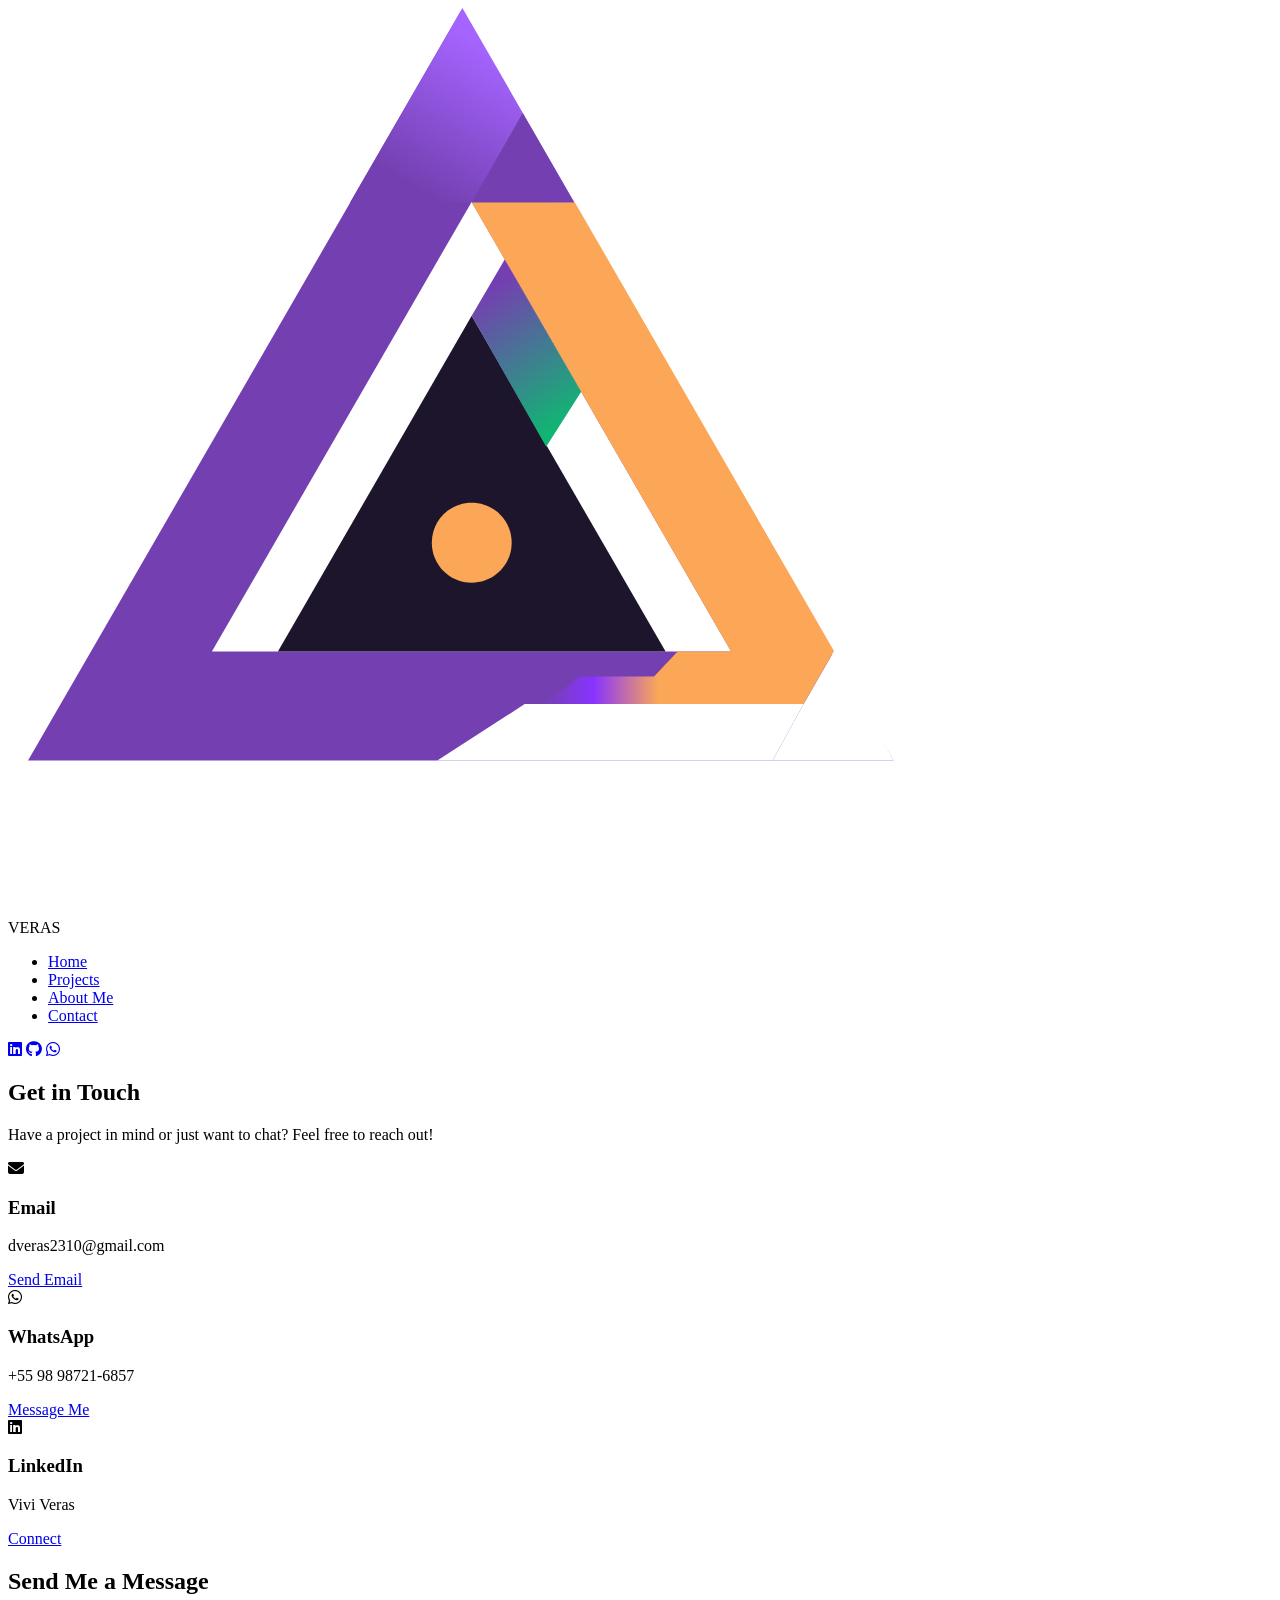
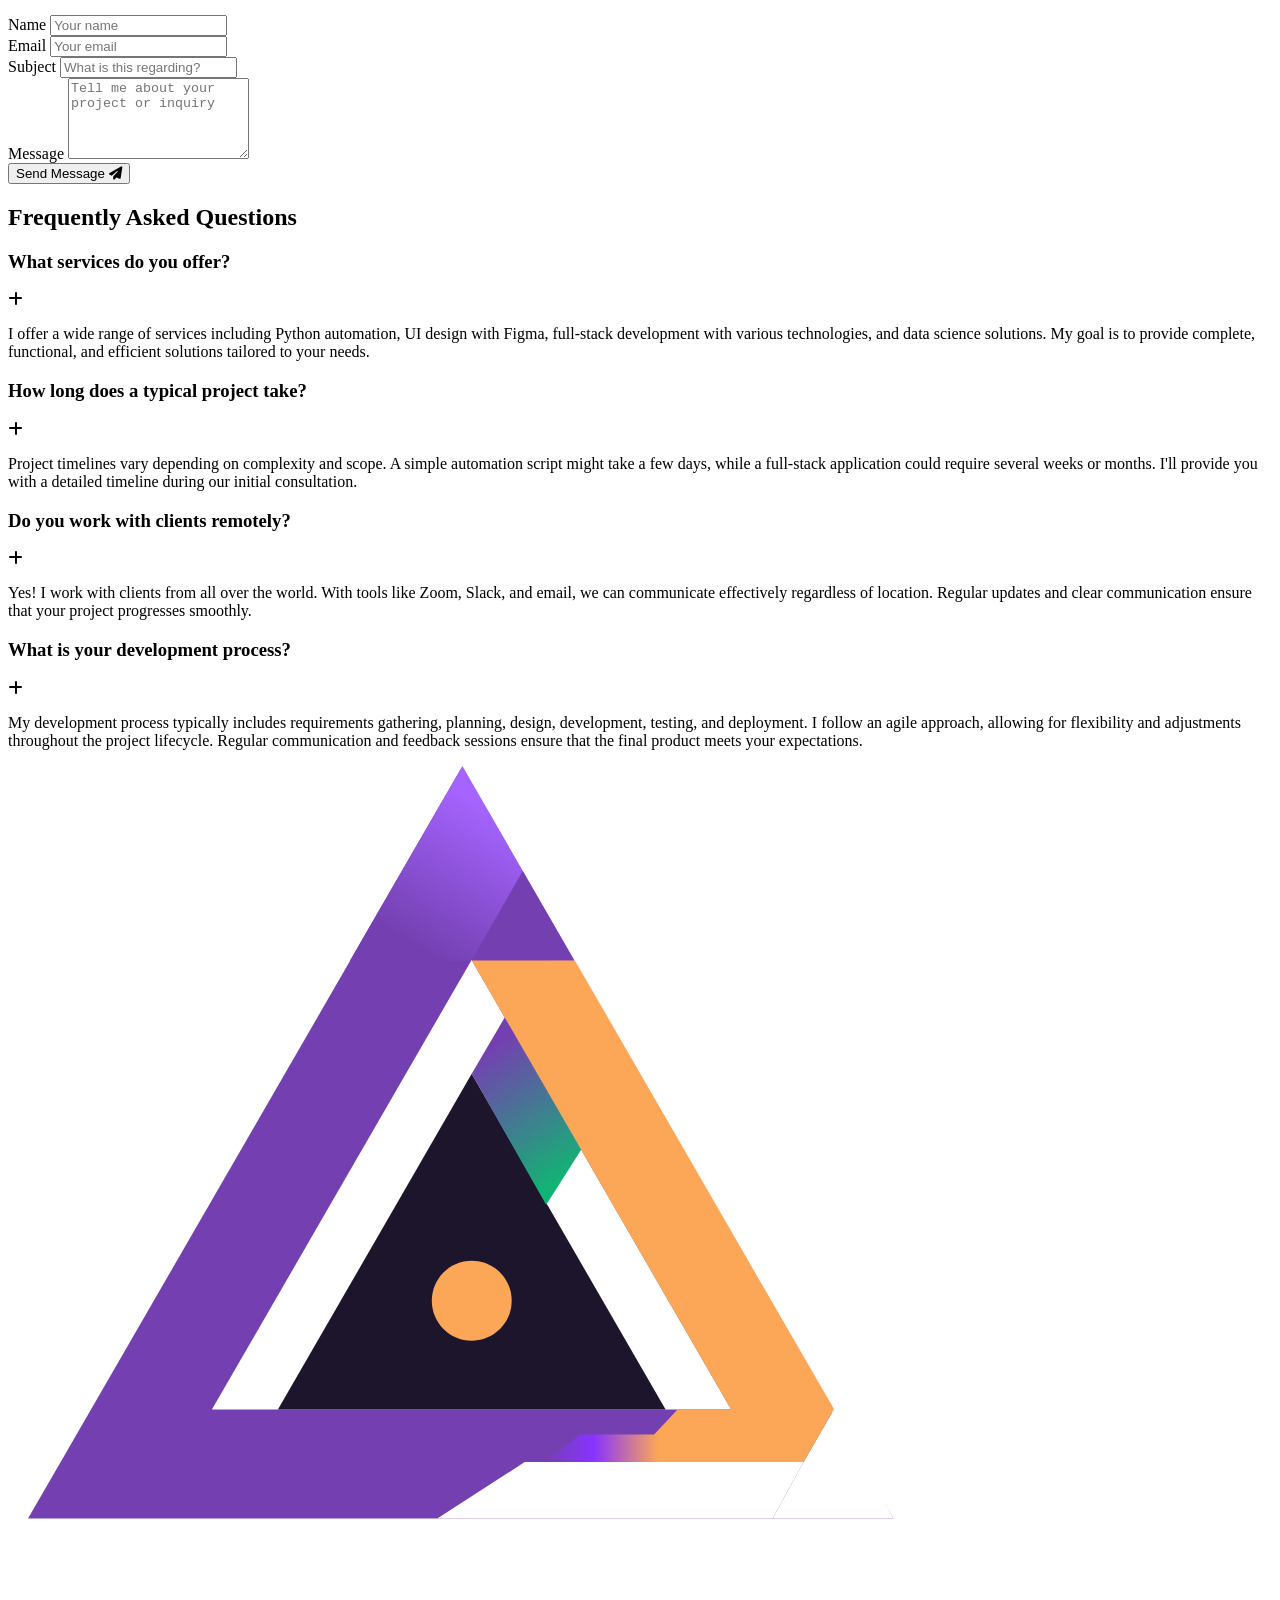
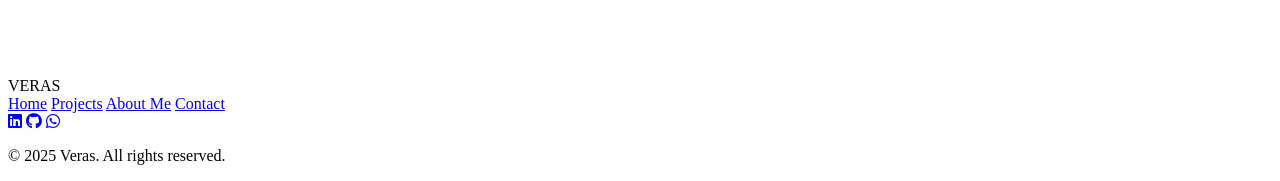
==== Pages/contact/index.html @ 21ab5d80 "feat(full website): Add for testing" ====
<!DOCTYPE html>
<html lang="en">
    <head>
        <meta charset="UTF-8" />
        <meta name="viewport" content="width=device-width, initial-scale=1.0" />
        <title>Vivi Veras | Contact Me</title>
        <link rel="stylesheet" href="../../styles/styles.css" />
        <link rel="stylesheet" href="../../styles/contact.css" />
        <link
            rel="stylesheet"
            href="https://cdnjs.cloudflare.com/ajax/libs/font-awesome/6.4.0/css/all.min.css"
        />
    </head>
    <body>
        <div class="container">
            <header>
                <div class="logo">
                    <div class="logo-icon">
                        <img src="../../public/logoV4.svg" alt="logo" />
                    </div>
                    <div class="logo-text">VERAS</div>
                </div>
                <nav>
                    <ul>
                        <li><a href="../../index.html">Home</a></li>
                        <li>
                            <a href="../../Pages/project/index.html"
                                >Projects</a
                            >
                        </li>
                        <li>
                            <a href="../../Pages/about/index.html">About Me</a>
                        </li>
                        <li class="active"><a href="index.html">Contact</a></li>
                    </ul>
                </nav>
                <div class="social-links">
                    <a href="https://linkedin.com/in/veras-d/" target="_blank"
                        ><i class="fab fa-linkedin"></i
                    ></a>
                    <a href="https://github.com/veras-d/" target="_blank"
                        ><i class="fab fa-github"></i
                    ></a>
                    <a href="https://wa.me/5598987216857" target="_blank"
                        ><i class="fab fa-whatsapp"></i
                    ></a>
                </div>
            </header>

            <main>
                <section class="contact-hero">
                    <h1>Get in <span class="highlight">Touch</span></h1>
                    <p>
                        Have a project in mind or just want to chat? Feel free
                        to reach out!
                    </p>
                </section>

                <section class="contact-container">
                    <div class="contact-info">
                        <div class="contact-card">
                            <div class="contact-icon">
                                <i class="fas fa-envelope"></i>
                            </div>
                            <h3>Email</h3>
                            <p>dveras2310@gmail.com</p>
                            <a
                                href="mailto:dveras2310@gmail.com"
                                class="contact-link"
                                >Send Email</a
                            >
                        </div>

                        <div class="contact-card">
                            <div class="contact-icon">
                                <i class="fab fa-whatsapp"></i>
                            </div>
                            <h3>WhatsApp</h3>
                            <p>+55 98 98721-6857</p>
                            <a
                                href="https://wa.me/5598987216857"
                                class="contact-link"
                                target="_blank"
                                >Message Me</a
                            >
                        </div>

                        <div class="contact-card">
                            <div class="contact-icon">
                                <i class="fab fa-linkedin"></i>
                            </div>
                            <h3>LinkedIn</h3>
                            <p>Vivi Veras</p>
                            <a
                                href="https://linkedin.com/in/veras-d/"
                                class="contact-link"
                                target="_blank"
                                >Connect</a
                            >
                        </div>
                    </div>

                    <div class="contact-form-container">
                        <form id="contact-form" class="contact-form">
                            <h2>
                                Send Me a <span class="highlight">Message</span>
                            </h2>

                            <div class="form-group">
                                <label for="name">Name</label>
                                <input
                                    type="text"
                                    id="name"
                                    name="name"
                                    placeholder="Your name"
                                    required
                                />
                            </div>

                            <div class="form-group">
                                <label for="email">Email</label>
                                <input
                                    type="email"
                                    id="email"
                                    name="email"
                                    placeholder="Your email"
                                    required
                                />
                            </div>

                            <div class="form-group">
                                <label for="subject">Subject</label>
                                <input
                                    type="text"
                                    id="subject"
                                    name="subject"
                                    placeholder="What is this regarding?"
                                    required
                                />
                            </div>

                            <div class="form-group">
                                <label for="message">Message</label>
                                <textarea
                                    id="message"
                                    name="message"
                                    placeholder="Tell me about your project or inquiry"
                                    rows="5"
                                    required
                                ></textarea>
                            </div>

                            <button
                                type="submit"
                                class="btn primary submit-btn"
                            >
                                <span>Send Message</span>
                                <i class="fas fa-paper-plane"></i>
                            </button>
                        </form>
                    </div>
                </section>

                <section class="faq-section">
                    <h2>
                        Frequently Asked
                        <span class="highlight">Questions</span>
                    </h2>

                    <div class="faq-container">
                        <div class="faq-item">
                            <div class="faq-question">
                                <h3>What services do you offer?</h3>
                                <span class="faq-toggle"
                                    ><i class="fas fa-plus"></i
                                ></span>
                            </div>
                            <div class="faq-answer">
                                <p>
                                    I offer a wide range of services including
                                    Python automation, UI design with Figma,
                                    full-stack development with various
                                    technologies, and data science solutions. My
                                    goal is to provide complete, functional, and
                                    efficient solutions tailored to your needs.
                                </p>
                            </div>
                        </div>

                        <div class="faq-item">
                            <div class="faq-question">
                                <h3>How long does a typical project take?</h3>
                                <span class="faq-toggle"
                                    ><i class="fas fa-plus"></i
                                ></span>
                            </div>
                            <div class="faq-answer">
                                <p>
                                    Project timelines vary depending on
                                    complexity and scope. A simple automation
                                    script might take a few days, while a
                                    full-stack application could require several
                                    weeks or months. I'll provide you with a
                                    detailed timeline during our initial
                                    consultation.
                                </p>
                            </div>
                        </div>

                        <div class="faq-item">
                            <div class="faq-question">
                                <h3>Do you work with clients remotely?</h3>
                                <span class="faq-toggle"
                                    ><i class="fas fa-plus"></i
                                ></span>
                            </div>
                            <div class="faq-answer">
                                <p>
                                    Yes! I work with clients from all over the
                                    world. With tools like Zoom, Slack, and
                                    email, we can communicate effectively
                                    regardless of location. Regular updates and
                                    clear communication ensure that your project
                                    progresses smoothly.
                                </p>
                            </div>
                        </div>

                        <div class="faq-item">
                            <div class="faq-question">
                                <h3>What is your development process?</h3>
                                <span class="faq-toggle"
                                    ><i class="fas fa-plus"></i
                                ></span>
                            </div>
                            <div class="faq-answer">
                                <p>
                                    My development process typically includes
                                    requirements gathering, planning, design,
                                    development, testing, and deployment. I
                                    follow an agile approach, allowing for
                                    flexibility and adjustments throughout the
                                    project lifecycle. Regular communication and
                                    feedback sessions ensure that the final
                                    product meets your expectations.
                                </p>
                            </div>
                        </div>
                    </div>
                </section>
            </main>

            <footer>
                <div class="footer-content">
                    <div class="footer-logo">
                        <div class="logo-icon">
                            <img src="../../public/logoV4.svg" alt="logo" />
                        </div>
                        <div class="logo-text">VERAS</div>
                    </div>
                    <div class="footer-links">
                        <a href="../../index.html">Home</a>
                        <a href="../projects/index.html">Projects</a>
                        <a href="../about/index.html">About Me</a>
                        <a href="../contact/index.html">Contact</a>
                    </div>
                    <div class="footer-social">
                        <a
                            href="https://linkedin.com/in/veras-d/"
                            target="_blank"
                            ><i class="fab fa-linkedin"></i
                        ></a>
                        <a href="https://github.com/veras-d/" target="_blank"
                            ><i class="fab fa-github"></i
                        ></a>
                        <a href="https://wa.me/5598987216857" target="_blank"
                            ><i class="fab fa-whatsapp"></i
                        ></a>
                    </div>
                </div>
                <div class="copyright">
                    <p>&copy; 2025 Veras. All rights reserved.</p>
                </div>
            </footer>
        </div>

        <script src="../../src/script.js"></script>
        <script src="../../src/contact.js"></script>
    </body>
</html>
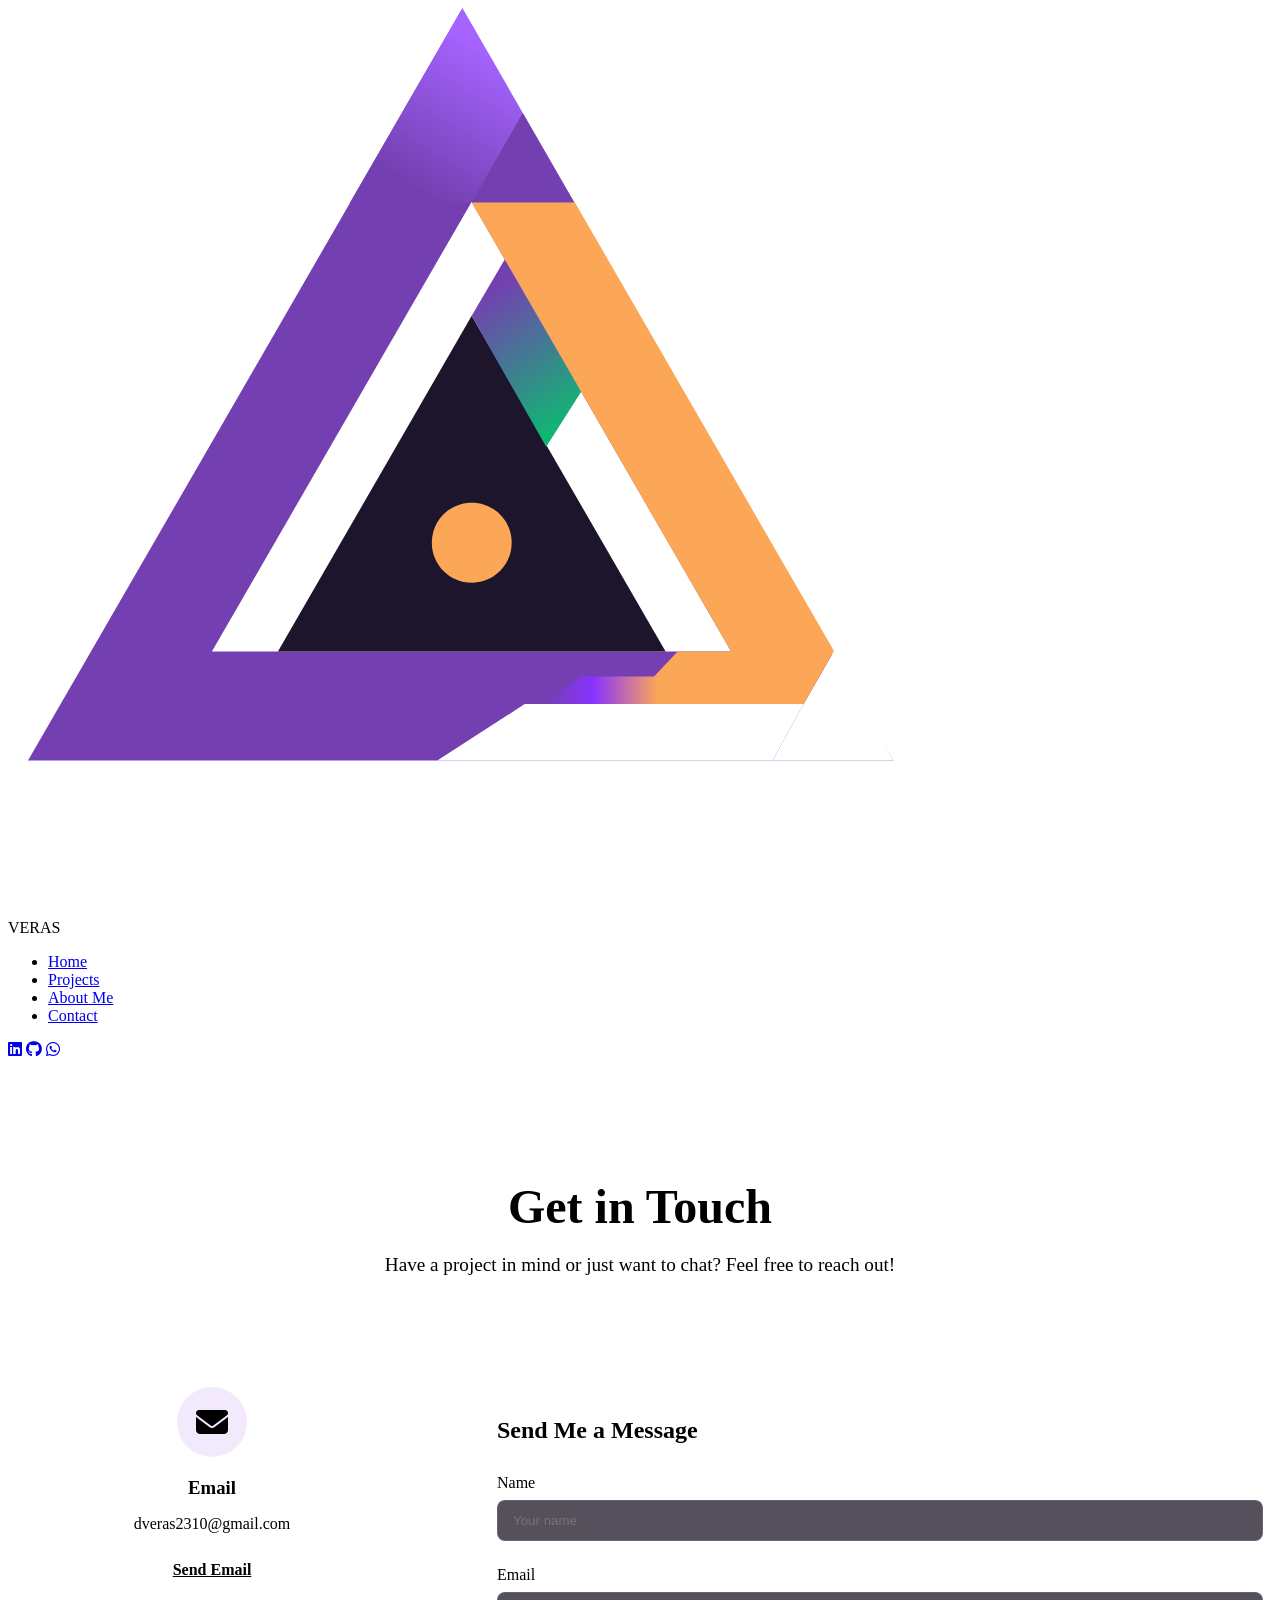
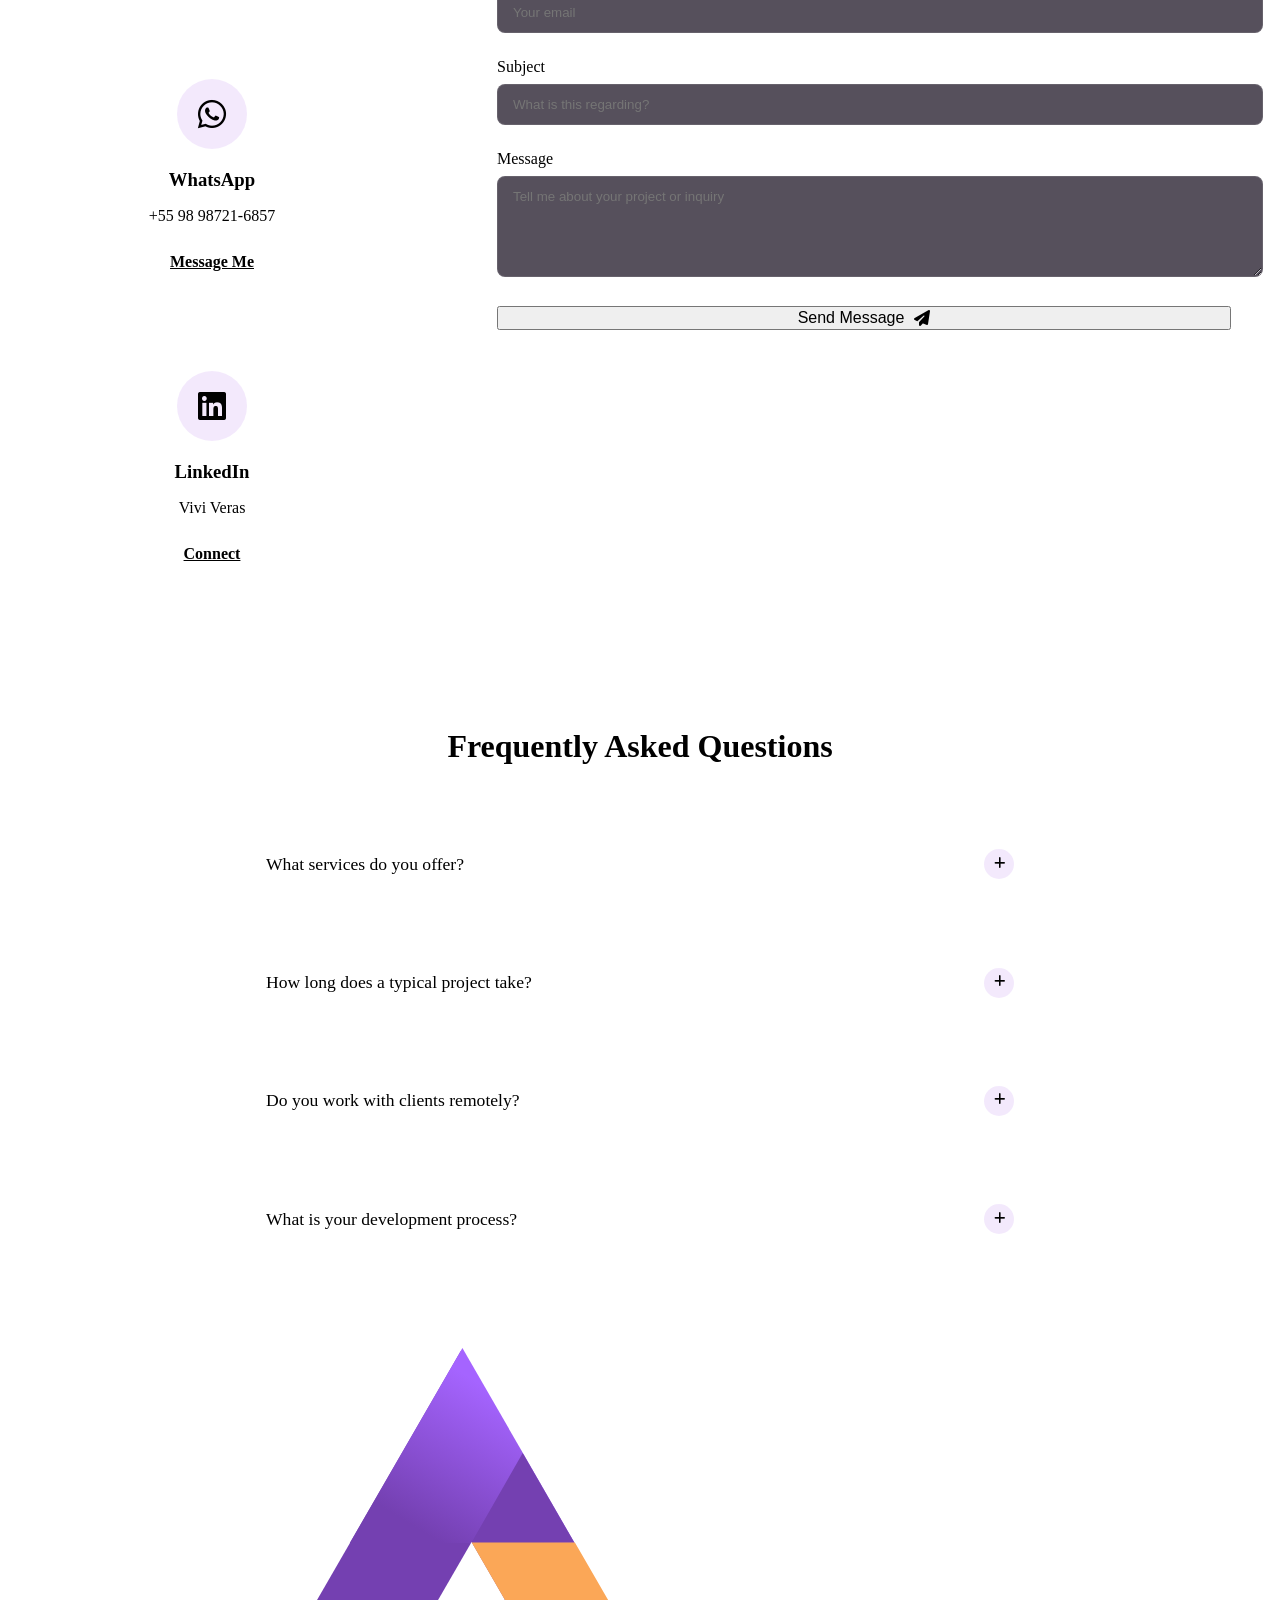
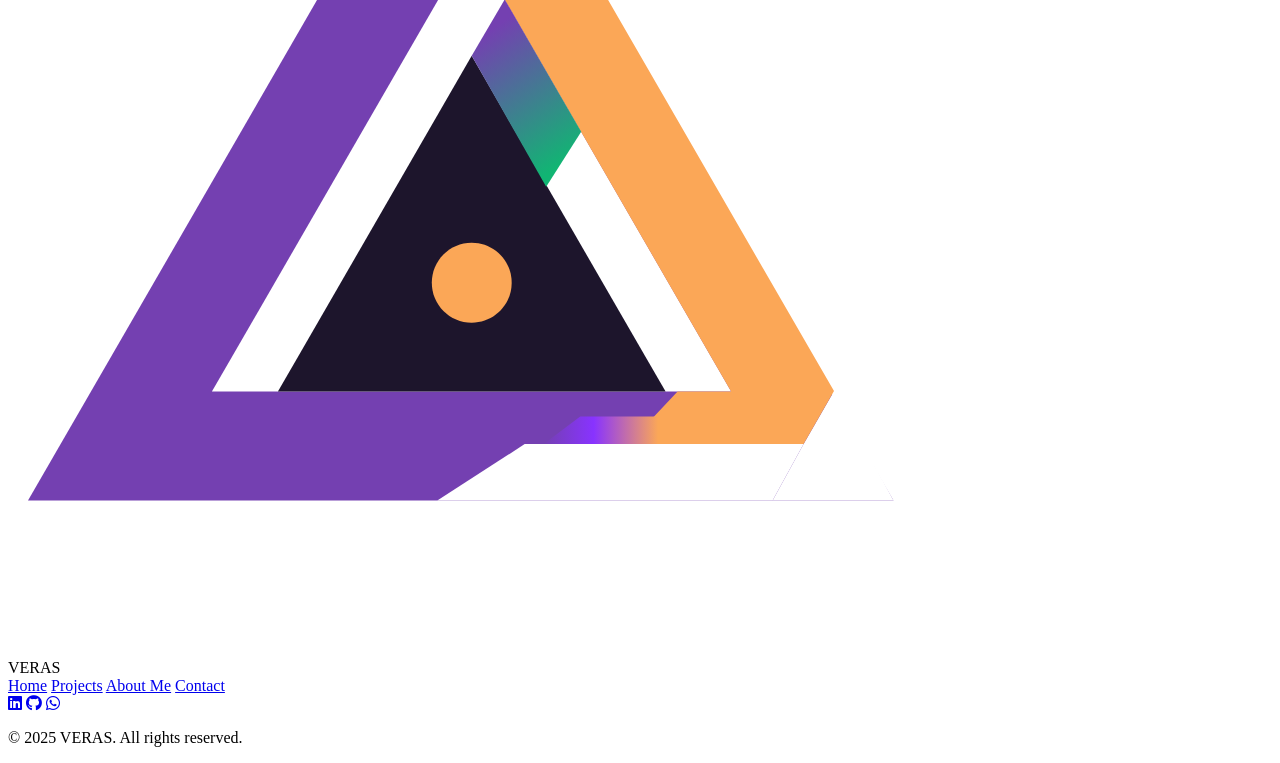
==== commit ef7791ee: "feat(full website): Add for testing" ====
--- a/Pages/contact/index.html
+++ b/Pages/contact/index.html
@@ -279,12 +279,12 @@
                     </div>
                 </div>
                 <div class="copyright">
-                    <p>&copy; 2025 Veras. All rights reserved.</p>
+                    <p>&copy; 2025 VERAS. All rights reserved.</p>
                 </div>
             </footer>
         </div>
 
         <script src="../../src/script.js"></script>
-        <script src="../../src/contact.js"></script>
+        <script src="../../contact.js"></script>
     </body>
 </html>
--- a/styles/contact.css
+++ b/styles/contact.css
@@ -0,0 +1,303 @@
+.contact-hero {
+    text-align: center;
+    padding: 80px 0 40px;
+}
+
+.contact-hero h1 {
+    font-size: 3rem;
+    margin-bottom: 20px;
+}
+
+.contact-hero p {
+    font-size: 1.2rem;
+    color: var(--gray-text);
+    max-width: 600px;
+    margin: 0 auto;
+}
+
+.contact-container {
+    display: flex;
+    gap: 40px;
+    padding: 40px 0;
+}
+
+.contact-info {
+    flex: 1;
+    display: grid;
+    grid-template-columns: 1fr;
+    gap: 30px;
+}
+
+.contact-card {
+    background: var(--card-bg);
+    border-radius: 15px;
+    padding: 30px;
+    text-align: center;
+    border: 1px solid rgba(255, 255, 255, 0.05);
+    transition: all 0.3s ease;
+}
+
+.contact-card:hover {
+    transform: translateY(-10px);
+    box-shadow: 0 10px 30px rgba(0, 0, 0, 0.3);
+    border-color: var(--primary-color);
+}
+
+.contact-icon {
+    width: 70px;
+    height: 70px;
+    background: rgba(138, 43, 226, 0.1);
+    border-radius: 50%;
+    display: flex;
+    align-items: center;
+    justify-content: center;
+    margin: 0 auto 20px;
+}
+
+.contact-icon i {
+    font-size: 2rem;
+    color: var(--primary-color);
+}
+
+.contact-card h3 {
+    margin-bottom: 10px;
+}
+
+.contact-card p {
+    color: var(--gray-text);
+    margin-bottom: 20px;
+}
+
+.contact-link {
+    display: inline-block;
+    color: var(--primary-color);
+    font-weight: 600;
+    padding: 8px 0;
+    position: relative;
+}
+
+.contact-link::after {
+    content: '';
+    position: absolute;
+    bottom: 0;
+    left: 0;
+    width: 0;
+    height: 2px;
+    background: var(--primary-color);
+    transition: all 0.3s ease;
+}
+
+.contact-link:hover::after {
+    width: 100%;
+}
+
+.contact-form-container {
+    flex: 2;
+}
+
+.contact-form {
+    background: var(--card-bg);
+    border-radius: 15px;
+    padding: 40px;
+    border: 1px solid rgba(255, 255, 255, 0.05);
+}
+
+.contact-form h2 {
+    margin-bottom: 30px;
+    position: relative;
+    display: inline-block;
+}
+
+.contact-form h2::after {
+    content: '';
+    position: absolute;
+    bottom: -10px;
+    left: 0;
+    width: 80px;
+    height: 3px;
+    background: var(--primary-color);
+}
+
+.form-group {
+    margin-bottom: 25px;
+}
+
+.form-group label {
+    display: block;
+    margin-bottom: 8px;
+    font-weight: 500;
+}
+
+.form-group input,
+.form-group textarea {
+    width: 100%;
+    padding: 12px 15px;
+    background: rgba(15, 7, 23, 0.7);
+    border: 1px solid rgba(255, 255, 255, 0.1);
+    border-radius: 8px;
+    color: var(--light-text);
+    font-family: 'Poppins', sans-serif;
+    transition: all 0.3s ease;
+}
+
+.form-group input:focus,
+.form-group textarea:focus {
+    outline: none;
+    border-color: var(--primary-color);
+    box-shadow: 0 0 0 2px rgba(138, 43, 226, 0.2);
+}
+
+.submit-btn {
+    display: flex;
+    align-items: center;
+    justify-content: center;
+    gap: 10px;
+    width: 100%;
+    font-size: 1rem;
+}
+
+.submit-btn i {
+    transition: transform 0.3s ease;
+}
+
+.submit-btn:hover i {
+    transform: translateX(5px);
+}
+
+/* FAQ Section */
+.faq-section {
+    padding: 60px 0;
+}
+
+.faq-section h2 {
+    text-align: center;
+    font-size: 2rem;
+    margin-bottom: 50px;
+}
+
+.faq-container {
+    max-width: 800px;
+    margin: 0 auto;
+}
+
+.faq-item {
+    margin-bottom: 20px;
+    background: var(--card-bg);
+    border-radius: 10px;
+    overflow: hidden;
+    border: 1px solid rgba(255, 255, 255, 0.05);
+    transition: all 0.3s ease;
+}
+
+.faq-item:hover {
+    border-color: var(--primary-color);
+    box-shadow: 0 5px 15px rgba(0, 0, 0, 0.2);
+}
+
+.faq-question {
+    padding: 20px 25px;
+    cursor: pointer;
+    display: flex;
+    justify-content: space-between;
+    align-items: center;
+}
+
+.faq-question h3 {
+    font-size: 1.1rem;
+    font-weight: 500;
+}
+
+.faq-toggle {
+    background: rgba(138, 43, 226, 0.1);
+    width: 30px;
+    height: 30px;
+    border-radius: 50%;
+    display: flex;
+    align-items: center;
+    justify-content: center;
+    transition: all 0.3s ease;
+}
+
+.faq-toggle i {
+    color: var(--primary-color);
+    font-size: 0.8rem;
+    transition: transform 0.3s ease;
+}
+
+.faq-item.active .faq-toggle {
+    background: var(--primary-color);
+}
+
+.faq-item.active .faq-toggle i {
+    color: white;
+    transform: rotate(45deg);
+}
+
+.faq-answer {
+    padding: 0 25px;
+    max-height: 0;
+    overflow: hidden;
+    transition: max-height 0.3s ease;
+}
+
+.faq-item.active .faq-answer {
+    padding: 0 25px 20px;
+    max-height: 200px;
+}
+
+.faq-answer p {
+    color: var(--gray-text);
+    line-height: 1.6;
+}
+
+/* Form Success Message */
+.form-success {
+    display: none;
+    text-align: center;
+    padding: 40px;
+    border-radius: 15px;
+    background: rgba(46, 204, 113, 0.1);
+    border: 1px solid rgba(46, 204, 113, 0.3);
+}
+
+.form-success i {
+    font-size: 3rem;
+    color: #2ecc71;
+    margin-bottom: 20px;
+}
+
+.form-success h3 {
+    margin-bottom: 15px;
+}
+
+.form-success p {
+    color: var(--gray-text);
+    margin-bottom: 20px;
+}
+
+/* Responsive Styles for Contact Page */
+@media (max-width: 992px) {
+    .contact-container {
+        flex-direction: column;
+    }
+    
+    .contact-info {
+        grid-template-columns: repeat(3, 1fr);
+    }
+}
+
+@media (max-width: 768px) {
+    .contact-info {
+        grid-template-columns: 1fr;
+    }
+    
+    .contact-form {
+        padding: 30px;
+    }
+}
+
+@media (max-width: 576px) {
+    .contact-hero h1 {
+        font-size: 2.5rem;
+    }
+}
